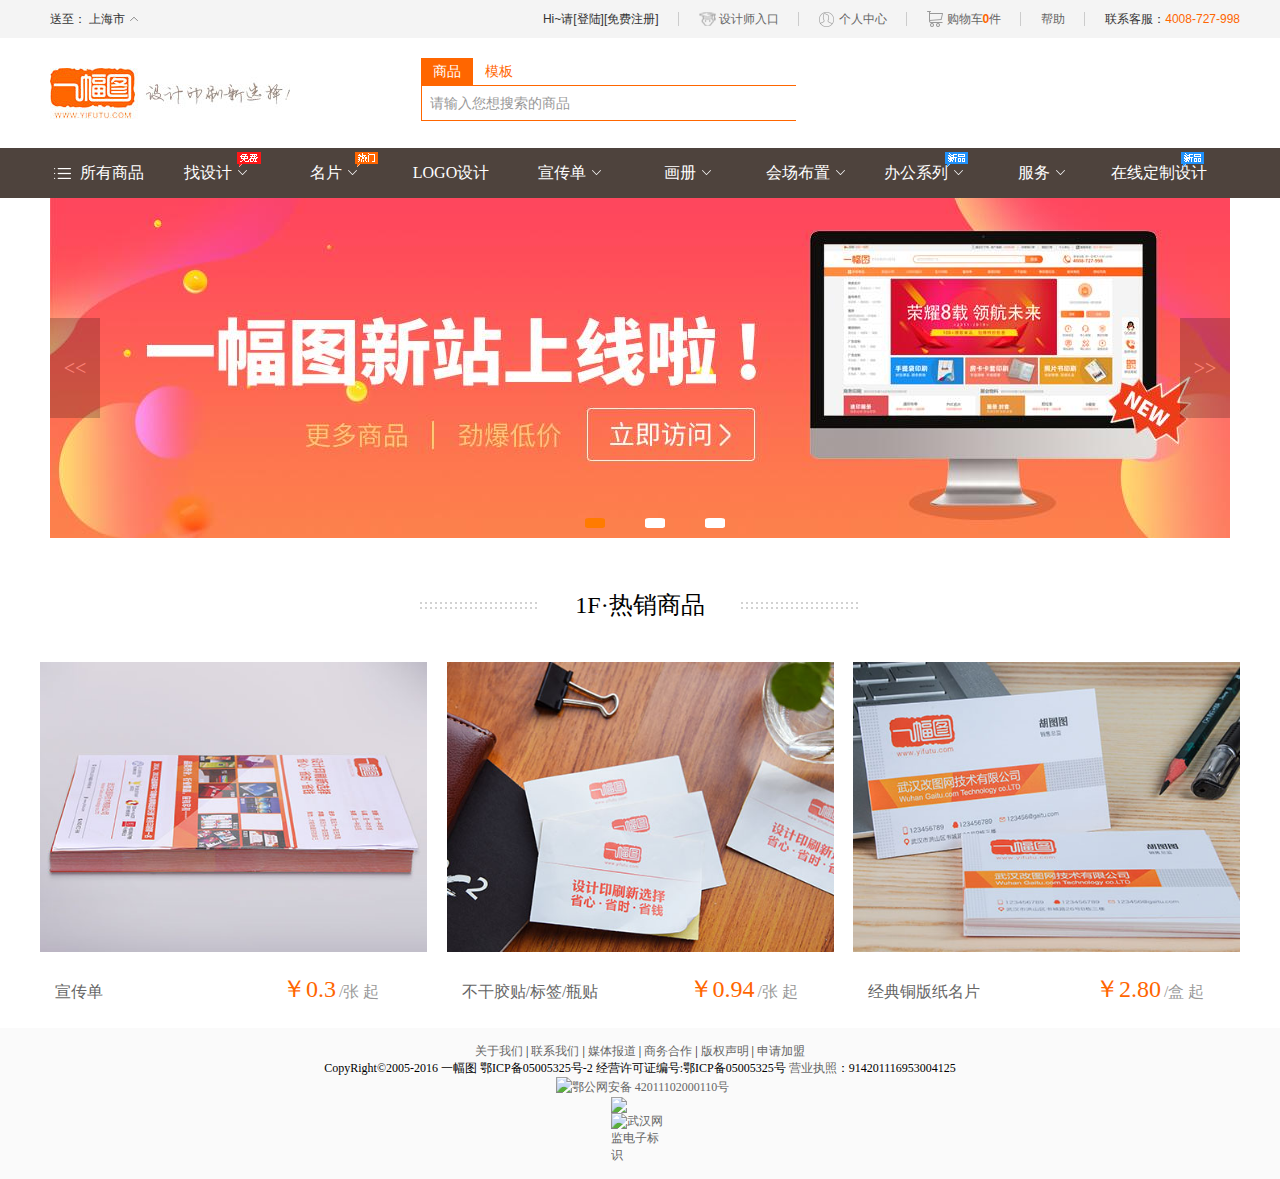
==== index.html @ 69ad49c9 "第一次文件" ====
<!DOCTYPE html>
<html lang="en">

<head>
    <meta charset="UTF-8">
    <meta name="viewport" content="width=device-width, initial-scale=1.0">
    <meta http-equiv="X-UA-Compatible" content="ie=edge">
    <title>Document</title>
    <link rel="stylesheet" href="css/public.css">
    <link rel="stylesheet" href="css/same.css">
    <link rel="stylesheet" href="css/index.css">
</head>
<script src="jquery.js"></script>
<body>
    <!-- <div id="a" style="background: #000; height: 20px; width:20px"></div> -->

    <div class="topBg">
    <div class="top clear">
        <div class="top-l">
            <div class="peiSong">送至： <i class="peiSongDi">上海市</i></div>
            <div class="yftAreaList" style="display: none;">
                    <ul>
                        <li><a href="javascript:void(0)" pname="北京市" provinceid="1">北京市</a></li>
                        <li><a href="javascript:void(0)" pname="天津市" provinceid="2">天津市</a></li>
                        <li><a href="javascript:void(0)" pname="河北省" provinceid="3">河北省</a></li>
                        <li><a href="javascript:void(0)" pname="山西省" provinceid="4">山西省</a></li>
                        <li><a href="javascript:void(0)" pname="内蒙古自治区" provinceid="5">内蒙古自治区</a></li>
                        <li><a href="javascript:void(0)" pname="辽宁省" provinceid="6">辽宁省</a></li>
                        <li><a href="javascript:void(0)" pname="吉林省" provinceid="7">吉林省</a></li>
                        <li><a href="javascript:void(0)" pname="黑龙江省" provinceid="8">黑龙江省</a></li>
                        <li class="select"><a href="javascript:void(0)" pname="上海市" provinceid="9">上海市</a></li>
                        <li><a href="javascript:void(0)" pname="江苏省" provinceid="10">江苏省</a></li>
                        <li><a href="javascript:void(0)" pname="浙江省" provinceid="11">浙江省</a></li>
                        <li><a href="javascript:void(0)" pname="安徽省" provinceid="12">安徽省</a></li>
                        <li><a href="javascript:void(0)" pname="福建省" provinceid="13">福建省</a></li>
                        <li><a href="javascript:void(0)" pname="江西省" provinceid="14">江西省</a></li>
                        <li><a href="javascript:void(0)" pname="山东省" provinceid="15">山东省</a></li>
                        <li><a href="javascript:void(0)" pname="河南省" provinceid="16">河南省</a></li>
                        <li><a href="javascript:void(0)" pname="湖北省" provinceid="17">湖北省</a></li>
                        <li><a href="javascript:void(0)" pname="湖南省" provinceid="18">湖南省</a></li>
                        <li><a href="javascript:void(0)" pname="广东省" provinceid="19">广东省</a></li>
                        <li><a href="javascript:void(0)" pname="广西壮族自治区" provinceid="20">广西壮族自治区</a></li>
                        <li><a href="javascript:void(0)" pname="海南省" provinceid="21">海南省</a></li>
                        <li><a href="javascript:void(0)" pname="重庆市" provinceid="22">重庆市</a></li>
                        <li><a href="javascript:void(0)" pname="四川省" provinceid="23">四川省</a></li>
                        <li><a href="javascript:void(0)" pname="贵州省" provinceid="24">贵州省</a></li>
                        <li><a href="javascript:void(0)" pname="云南省" provinceid="25">云南省</a></li>
                        <li><a href="javascript:void(0)" pname="西藏自治区" provinceid="26">西藏自治区</a></li>
                        <li><a href="javascript:void(0)" pname="陕西省" provinceid="27">陕西省</a></li>
                        <li><a href="javascript:void(0)" pname="甘肃省" provinceid="28">甘肃省</a></li>
                        <li><a href="javascript:void(0)" pname="青海省" provinceid="29">青海省</a></li>
                        <li><a href="javascript:void(0)" pname="宁夏回族自治区" provinceid="30">宁夏回族自治区</a></li>
                        <li><a href="javascript:void(0)" pname="新疆维吾尔自治区" provinceid="31">新疆维吾尔自治区</a></li>
                    </ul>
                </div>
        </div>   
        <div class="top-r">
            <ul>
                <li><a target="_blank" href="#" class="t-Sjr">设计师入口</a></li>
                <li class="t-Center">
                    <a href="#" class="t-user">个人中心</a>
                    <div style="display:none;">
                        <a href="#">我的订单</a>
                        <a href="#">我的文件</a>
                        <a href="#">我的模板</a>
                    </div>
                </li>
                <li class="t-Shop">
                    <a href="#" class="t-car">购物车<i id="c_num">0</i>件</a>
                    <div style="display:none;">
                        <p id="c_num_0" style="display:none;">购物车还没有商品，赶紧选购吧！</p>
                        <ul id="car_info"></ul>
                        <p class="yftCarBtn">
                            <a href="#">查看我的购物车</a>
                        </p>
                    </div>
                </li>
                <li class="t-Help"><a href="#">帮助</a></li>
                <li class="t-Server">联系客服：<i class="color">4008-727-998</i></li>
            </ul>
        </div>
        <div class="top-c">
            <ul>
                <li>Hi~请</li>
                <li>[登陆] </li>
                <li>[免费注册]</li>
            </ul>
        </div>
    </div>
    </div>
    <div class="margin">
        <div id="header">
            <div class="logo">
                <a href="#"><img src="images/same/logo.jpg" alt="一幅图logo"></a>
            </div>
            <div class="search">
                <div class="se-T">
                    <i class="active">商品</i><i>模板</i>
                </div>
                <div class="se-B">
                    <div class="se-S"><input type="text" value="请输入您想搜索的商品" style = "border:none;font-size:14px;line-height:18px;color:rgb(153,153,153);"></div>
                    <div class="se-Btn"></div>
                </div>
            </div>
        </div>
    </div> 
   <!-- 导航栏 -->
    <div id="nav">
        <div class="margin">
            <div id="navAll">
                <div class="allShop"><a href="#">所有商品</a></div>
                <ul class="dh">
                    <li><a href="#">找设计</a><i class="icon-mf"></i></li>
                    <li><a href="#">名片</a><i class="icon-rm"></i></li>
                    <li><a href="#">LOGO设计</a></li>
                    <li><a href="#">宣传单</a></li>
                    <li><a href="#">画册</a></li>
                    <li><a href="#">会场布置</a></li>
                    <li><a href="#">办公系列</a><i class="icon-xp"></i></li>
                    <li><a href="#">服务</a></li>
                    <li><a href="#">在线定制设计</a><i class="icon-xp"></i></li>
                </ul>
            </div>
    <!-- 二级菜单  -->
            <div class="ejMenu">
                <div id=menu>
                        <div class="me-cp"><a href="#">产品设计</a><p><a href="#">LOGO设计</a><a href="#">名片设计</a></p></div>
                        <div class="me-mp"><a href="#">产品设计</a><p><a href="#">LOGO设计</a><a href="#">名片设计</a></p></div>
                        <div class="qe"><a href="#">产品设计</a><p><a href="#">LOGO设计</a><a href="#">名片设计</a></p></div>
                        <div class="yx"><a href="#">产品设计</a><p><a href="#">LOGO设计</a><a href="#">名片设计</a></p></div>
                        <div class="hc"><a href="#">产品设计</a><p><a href="#">LOGO设计</a><a href="#">名片设计</a></p></div>
                        <div class="jr"><a href="#">产品设计</a><p><a href="#">LOGO设计</a><a href="#">名片设计</a></p></div>
                        <div class="gx"><a href="#">产品设计</a><p><a href="#">LOGO设计</a><a href="#">名片设计</a></p></div>
                        <div class="jd"><a href="#">产品设计</a><p><a href="#">LOGO设计</a><a href="#">名片设计</a></p></div>
                </div>
                <div class="menuXp" style="display: none;">
                    <div class="xpSuch1">
                        <div class="xp-F1">
                            <a href="#" class="tittle">婚礼设计</a>
                            <ul>
                                <li><a href="#">笔记本设计</a></li>
                                <li><a href="#">礼品设计</a></li>
                                <li><a href="#">会场LOGO设计</a></li>
                                <li><a href="#">婚礼设计</a></li>
                                <li><a href="#">婚礼现设计</a></li>
                                <li><a href="#">布景设计</a></li>
                                <li><a href="#">布设计</a></li>
                                <li><a href="#">礼品设计</a></li>
                            </ul>
                        </div>
                        <div class="xp-F1">
                            <a href="#" class="tittle">婚礼设计</a>
                            <ul>
                                <li><a href="#">笔记本设计</a></li>
                                <li><a href="#">礼品设计</a></li>
                                <li><a href="#">会场LOGO设计</a></li>
                                <li><a href="#">婚礼设计</a></li>
                                <li><a href="#">婚礼现设计</a></li>
                                <li><a href="#">布景设计</a></li>
                                <li><a href="#">布设计</a></li>
                                <li><a href="#">礼品设计</a></li>
                            </ul>
                        </div><div class="xp-F1">
                            <a href="#" class="tittle">婚礼设计</a>
                            <ul>
                                <li><a href="#">笔记本设计</a></li>
                                <li><a href="#">礼品设计</a></li>
                                <li><a href="#">会场LOGO设计</a></li>
                                <li><a href="#">婚礼设计</a></li>
                                <li><a href="#">婚礼现设计</a></li>
                                <li><a href="#">布景设计</a></li>
                                <li><a href="#">布设计</a></li>
                                <li><a href="#">礼品设计</a></li>
                            </ul>
                        </div><div class="xp-F1">
                            <a href="#" class="tittle">婚礼设计</a>
                            <ul>
                                <li><a href="#">笔记本设计</a></li>
                                <li><a href="#">礼品设计</a></li>
                                <li><a href="#">会场LOGO设计</a></li>
                                <li><a href="#">婚礼设计</a></li>
                                <li><a href="#">婚礼现设计</a></li>
                                <li><a href="#">布景设计</a></li>
                                <li><a href="#">布设计</a></li>
                                <li><a href="#">礼品设计</a></li>
                            </ul>
                        </div>
                    </div>
                    <a href="#" class="xpT"><img src="./images/same/mingpian2.jpg" alt="布吉岛是啥"></a>
                </div>
                <!-- <div class="menuXp" style="display: none;">
                    <div class="xpSuch1">
                        <div class="xp-F1">
                            <a href="#" class="tittle">布景设计</a>
                            <ul>
                                <li><a href="#">笔记本设计</a></li>
                                <li><a href="#">礼品设计</a></li>
                                <li><a href="#">会场LOGO设计</a></li>
                                <li><a href="#">婚礼设计</a></li>
                                <li><a href="#">婚礼现设计</a></li>
                                <li><a href="#">布景设计</a></li>
                                <li><a href="#">布设计</a></li>
                                <li><a href="#">礼品设计</a></li>
                            </ul>
                        </div>
                        <div class="xp-F1">
                            <a href="#" class="tittle">布景设计</a>
                            <ul>
                                <li><a href="#">笔记本设计</a></li>
                                <li><a href="#">礼品设计</a></li>
                                <li><a href="#">会场LOGO设计</a></li>
                                <li><a href="#">婚礼设计</a></li>
                                <li><a href="#">婚礼现设计</a></li>
                                <li><a href="#">布景设计</a></li>
                                <li><a href="#">布设计</a></li>
                                <li><a href="#">礼品设计</a></li>
                            </ul>
                        </div><div class="xp-F1">
                            <a href="#" class="tittle">布景设计</a>
                            <ul>
                                <li><a href="#">笔记本设计</a></li>
                                <li><a href="#">礼品设计</a></li>
                                <li><a href="#">会场LOGO设计</a></li>
                                <li><a href="#">婚礼设计</a></li>
                                <li><a href="#">婚礼现设计</a></li>
                                <li><a href="#">布景设计</a></li>
                                <li><a href="#">布设计</a></li>
                                <li><a href="#">礼品设计</a></li>
                            </ul>
                        </div><div class="xp-F1">
                            <a href="#" class="tittle">布景设计</a>
                            <ul>
                                <li><a href="#">笔记本设计</a></li>
                                <li><a href="#">礼品设计</a></li>
                                <li><a href="#">会场LOGO设计</a></li>
                                <li><a href="#">婚礼设计</a></li>
                                <li><a href="#">婚礼现设计</a></li>
                                <li><a href="#">布景设计</a></li>
                                <li><a href="#">布设计</a></li>
                                <li><a href="#">礼品设计</a></li>
                            </ul>
                        </div>
                    </div>
                    <a href="#" class="xpT"><img src="./images/same/rili.jpg" alt="布吉岛是啥"></a>
                </div> -->
            </div>
        </div>
    </div>
   <!-- 轮播图 -->
    <div id="banner" class="margin">
        <div class="ba-img">
            <a href="#"><img src="images/index/196950_zh-banner.jpg" alt=""></a>
            <a href="#"><img src="images/index/xplzq-banner.jpg" alt=""></a>
            <a href="#"><img src="images/index/dmc-banner.jpg" alt=""></a>
        </div>
        <div class="control">
            <div id="leftBtn"> << </div>
            <div id="rightBtn"> >> </div>
        </div>
    </div>
    <!-- 页面内容 -->
    <div id="main" class="margin">
        <div class="floorTittle">
            1F·热销商品
        </div>
        <div class="firstFloor">
            <ul>
                <li>
                    <div class="fi-img"><a href="#"><img src="images/index/xcd.jpg" alt=""></a></div>
                    <div class="fi-tittle">
                        <a href="#">宣传单</a>
                        <span class="d-dj">￥0.3</span>
                        <span class="d-sp">/张 起</span>
                    </div>
                </li>
                <li>
                    <div class="fi-img"><a href="#"><img src="images/index/bgjt.jpg" alt=""></a></div>
                    <div class="fi-tittle">
                        <a href="#">不干胶贴/标签/瓶贴</a>
                        <span class="d-dj">￥0.94</span>
                        <span class="d-sp">/张 起</span>
                    </div>
                </li>
                <li>
                    <div class="fi-img"><a href="#"><img src="images/index/sy-f1-tbzmp.jpg" alt=""></a></div>
                    <div class="fi-tittle">
                        <a href="#">经典铜版纸名片</a>
                        <span class="d-dj">￥2.80</span>
                        <span class="d-sp">/盒 起</span>
                    </div>
                </li>
            </ul>
        </div>
    </div>
    <!-- 页脚 -->
    <div id="footer">
        <div class="margin">
            <div class="se-yd">
                <p>
                    <a target="_blank" href="http://www.yifutu.com/about.html">关于我们</a>
                    | 
                    <a target="_blank" href="http://www.yifutu.com/contact.html">联系我们</a>
                    | 
                    <a target="_blank" href="http://www.yifutu.com/media.html">媒体报道</a>
                    | 
                    <a target="_blank" href="http://www.yifutu.com/cooperation.html">商务合作</a>
                    |
                    <a target="_blank" href="http://www.yifutu.com/affirms.html">版权声明</a>
                    |
                    <a target="_blank" href="http://www.yifutu.com/jiameng.html">申请加盟</a>
                </p>
                <p>CopyRight©2005-2016 一幅图 鄂ICP备05005325号-2 经营许可证编号:鄂ICP备05005325号 <a href="//yftimg.yifutu.com/yyzz.jpg" target="_blank">营业执照</a>：914201116953004125 </p>
                <p style="height:20px;line-height:20px;margin: 0px 0px 0px 5px; color:#939393;">
                    <a target="_blank" href="http://www.beian.gov.cn/portal/registerSystemInfo?recordcode=42011102000110" style="display:inline-block;text-decoration:none;height:20px;line-height:20px;">
                    <img src="http://www.beian.gov.cn/img/ghs.png" style="float:left;">
                    鄂公网安备 42011102000110号
                    </a>
                </p>
                <div class="wangJing">
                    <div class="jingHui">
                        <a href="#"><img src="http://gtcdn.yifutu.com/images/2015/index/cjy/wl110.gif" height="28"></a>
                        <a href="#"><img src="http://gtcdn.yifutu.com/images/govIcon_s.jpg" title="武汉网监电子标识" alt="武汉网监电子标识" width="24" height="33" border="0"></a>
                    </div>
                </div>
            </div>
        </div>
    </div>
</body>
<script src="js/same.js"></script>
<script src="jquery.banner.js"></script>
<script src="js/index.js"></script>
</html>
---- css/public.css ----
@charset "utf-8";
/* CSS Document */

body,ol,ul,h1,h2,h3,h4,h5,h6,p,dl,dd,fieldset,legend,input,textarea,select{margin:0;padding:0;}
body{font:12px "";word-wrap:break-word;}
a,u,s,del{color:#666;text-decoration:none;}
fieldset ,a img,.bor0 {border:0;}
i,em,b{font-style:normal;font-weight:100;}
li{list-style:none;}
img{vertical-align:middle;}
table{border-collapse:collapse;}/*合并边框*/
.ind2{text-indent:2em;}
textarea{resize:none;}/* 禁止拖动 */


/* 溢出隐藏 */
.over{
	white-space:nowrap;/*强制不换行*/
	overflow:hidden;/*溢出隐藏*/
	text-overflow:ellipsis;/*溢出隐藏时出现时省略号*/
}

/* 垂直居中 */
.valign{text-align:center;}
.valign img{vertical-align:middle;}
.valign:after{content:"";display:inline-block;vertical-align:middle;height:100%;}


.clear:before{content:"";display:table;}/*解决向上传递问题*/
.clear:after{content:"";clear:both;display:block;}/*清除浮动*/
---- css/same.css ----
.margin{width:1200px;margin: 0 auto; }
.topBg{background-color:#f4f4f4; }

.top{width:1200px;
    margin: 0 auto;
    height:38px;
    font: 12px/38px "Microsoft Yahei", Verdana, Tahoma, sans-serif;
    color: #333;
    text-align: right;  }

.top-l{float: left; }
.top-l .peiSong{font:12px/38px "";
    padding: 0 10px;
    cursor: pointer;
    border:#f4f4f4 1px solid;
    border:none;}
.top-l .peiSong i{padding-right: 13px;
    background: url(../images/same/icon-up.png) no-repeat right center;
    color:#333333; }

.top-c{float:right;background: url(../images/same/icon-line.png) no-repeat right center; }  
.top-c ul li{float: left;cursor: pointer;}
.top-c ul li:nth-child(2):hover{color:red;}
.top-c ul li:nth-child(3):hover{color:red;}
.top-c ul li:nth-child(3){padding-right:20px;}
.top-r{float: right; }

.top-r ul{}
.top-r ul li{float: left;background: url(../images/same/icon-line.png) no-repeat right center; }
.top-r ul li:hover{background-color: #fff;}
.top-r ul li:last-child{background:none}
.top-r ul .t-Sjr{padding:0 20px 0 40px;background: url(../images/same/icon-sjs.png) no-repeat 20px center;}
.top-r ul .t-Center{padding:0 20px 0 40px;background: url(../images/same/icon-user.png) no-repeat 20px center,url(../images/same/icon-line.png) no-repeat right center;}
.top-r ul .t-Shop{padding:0 20px 0 40px;background: url(../images/same/icon-car.png) no-repeat 20px center, url(../images/same/icon-line.png) no-repeat right center;}
.top-r ul .t-Shop .t-car{}
.top-r ul .t-Shop .t-car i{color:#f60;font-weight: bold;}
.top-r ul .t-Help{padding:0 20px; }
.top-r ul .t-Server{padding-left: 20px; }
.top-r ul .t-Server i{color: #f60;font-style: normal;font: 12px/38px "Microsoft Yahei", Verdana, Tahoma, sans-serif;}


#header{display:flex;margin: 0 10px;padding-top: 20px;height:90px;background: url(http://gtcdn.yifutu.com/images/2015/index/cjy/intro_adv.jpg) no-repeat right;}
#header .logo{padding-top: 10px;}
#header .search{margin-left: 130px;}
#header .search .se-T i{display:inline-block;padding: 0 12px;font:14px/27px "";cursor: pointer;color: #ff6600;}
#header .search .se-T .active{background-color: #ff6600;color: #fff;}
#header .search .se-B{display: flex;}
#header .search .se-B .se-S{padding: 8px;border:1.6px solid #ff6600;border-right:none;width: 358px;height:18px}
#header .search .se-B .se-S input{width:358px;}
#header .search .se-B .se-Btn{height: 38px;width: 61px;background: url(http://gtcdn.yifutu.com/images/2015/index/cjy/icon-S.jpg);cursor: pointer;}
#header .search .se-B .se-Btn:hover{background: url(http://gtcdn.yifutu.com/images/2015/index/cjy/icon-Shover.jpg);}


#nav{height:50px;background: #4e433d;color:#fff;cursor: pointer;}
#navAll{display: flex;}
#nav .allShop{padding: 0 12px 0 40px;background: url(../images/same/icon-all.png) no-repeat 14px center;font:16px/50px "";}
#nav .allShop:hover{background-color: #675d57;}
#nav .allShop a{color:#fff;}
#nav .dh{display: flex;text-align: center;font:16px/50px "";}
#nav .dh li{width: 118px;}
#nav .dh li:hover{background: #675d57;}
#nav .dh li a{color:#fff;padding-right: 15px;background: url(../images/same/icon-ab.png) no-repeat right center;}
#nav .dh li:first-child,#nav ul li:nth-child(2),#nav ul li:nth-child(7),#nav ul li:nth-child(9){position: relative;}
#nav .dh li  i{display:block;height:21px;width:24px;position: absolute;}
#nav .dh li .icon-mf{background:url(../images/same/free.gif) no-repeat;position: absolute;top: 0;right: 13px;}                   
#nav .dh li .icon-rm{background:url(../images/same/hot.gif) no-repeat;position: absolute;top: 0;right: 13px;}                   
#nav .dh li .icon-xp{background:url(../images/same/new.gif) no-repeat;position: absolute;top: 0;right: 13px;}                   
#nav .dh li:nth-child(3) a{padding: 0;background:none;}
#nav .dh li:last-child a{padding: 0;background:none;}

#nav .ejMenu{position: relative;display: flex;z-index:9;}
#nav .ejMenu .menuXp{display: flex;border-right: 1px solid #675d57;border-bottom: 1px solid #675d57;background: rgb(240, 240, 240);}
#nav .ejMenu .menuXp .xpT{display: inline-block;margin-top: 40px;padding-right: 20px;}
#nav .ejMenu .menuXp .xpSuch1{width:529px;height: 398px;padding-top: 19px;padding-left: 33px;}
#nav .ejMenu .menuXp .xpSuch1 .xp-F1{margin-bottom: 12px;color:#675d57;display: flex;}
#nav .ejMenu .menuXp .xpSuch1 .xp-F1 ul{display: inline-block;}
#nav .ejMenu .menuXp .xpSuch1 .xp-F1 .tittle{width:90px;height:15px;display: inline-block;margin: 12px 25px 9px 0;font:15px/15px "";font-weight: 900;}
#nav .ejMenu .menuXp .xpSuch1 .xp-F1 ul li{display: inline;white-space: nowrap;}
#nav .ejMenu .menuXp .xpSuch1 .xp-F1 ul li a{display: inline-block;font:15px/1 "";font-weight: 900;font: 12px/2px "";color: #675d57;background: none;padding-left: 12px;padding-top: 23px;}

#nav .ejMenu .menuXp .xpSuch2{}




#nav #menu{display: none;background-color: #fff;}
#nav #menu div{width: 160px;height: 37px;padding: 10px 20px;border-left: 1px solid rgb(179, 179, 179);border-right: 1px solid rgb(179, 179, 179);}
#menu div:last-child{border-bottom: 1px solid rgb(179, 179, 179);}
#menu div a{display: block;font: 14px/15px "";font-weight:700;:#333;}
#menu div p{height: 14px;padding-top: 8px;display: flex;}
#menu div p a{font:12px/1 "";color: #999;padding-right: 10px;}


#footer{background: #fafafa;}
#footer .se-yd{padding: 15px 0 ;margin:0 5px;}
#footer .se-yd p{text-align: center;}
#footer .se-yd .wangJing{}
#footer .se-yd .wangJing .jingHui{width:58.4px;margin: 0 auto;}
---- css/index.css ----
#banner{
    width:1180px;height: 340px;
    overflow: hidden;position: relative;
    z-index: 7;
}
#banner ul{
    z-index: 8;
} 
#banner .ba-img{
    position: relative;
}
#banner .ba-img a{
    display:block;
    position: absolute;
}
#banner .ba-img a:nth-child(1){
    z-index: 6;
}
#banner .ba-img a:nth-child(2){
    z-index: 5;
}
#banner .ba-img a:nth-child(3){
    z-index: 4;
}
#banner .control{
    position: absolute;
}
#banner .control div{
    position: absolute;
    z-index: 8;
    width: 50px;
    height:100px;
    font-size:20px;
    color:#fff;
    text-align: center;
    line-height: 100px;
    background: rgb(0, 0, 0);
    opacity: 0.2;
    cursor: pointer;
}
#banner .control #leftBtn{
    top:120px;
}
#banner .control #rightBtn{
    top:120px;left:1130px;
}

#main{

}
#main .floorTittle{
    width:440px;
    height:54px;
    margin: 40px auto 30px auto;
    font:24px/54px "";
    text-align: center;
    background: url(../images/index/floor-title.png) no-repeat 0 24px;
}
#main .firstFloor{

}
#main .firstFloor ul{
    display: flex;
    justify-content: space-between;
}
#main .firstFloor ul li{

}
#main .firstFloor ul li .fi-img img{
    width: 387px;
    height: 290px;

}
#main .firstFloor ul li .fi-tittle{
    padding: 25px 10px 25px 15px;
}
#main .firstFloor ul li .fi-tittle a{
    display: inline-block;
    width:224px;
    font: 16px/20px "";
}
#main .firstFloor ul li .fi-tittle .d-dj{
    font: 24px/1 "";
    color: #ff6600;
}
#main .firstFloor ul li .fi-tittle .d-sp{
    color:#999;
    font-size: 16px;
}
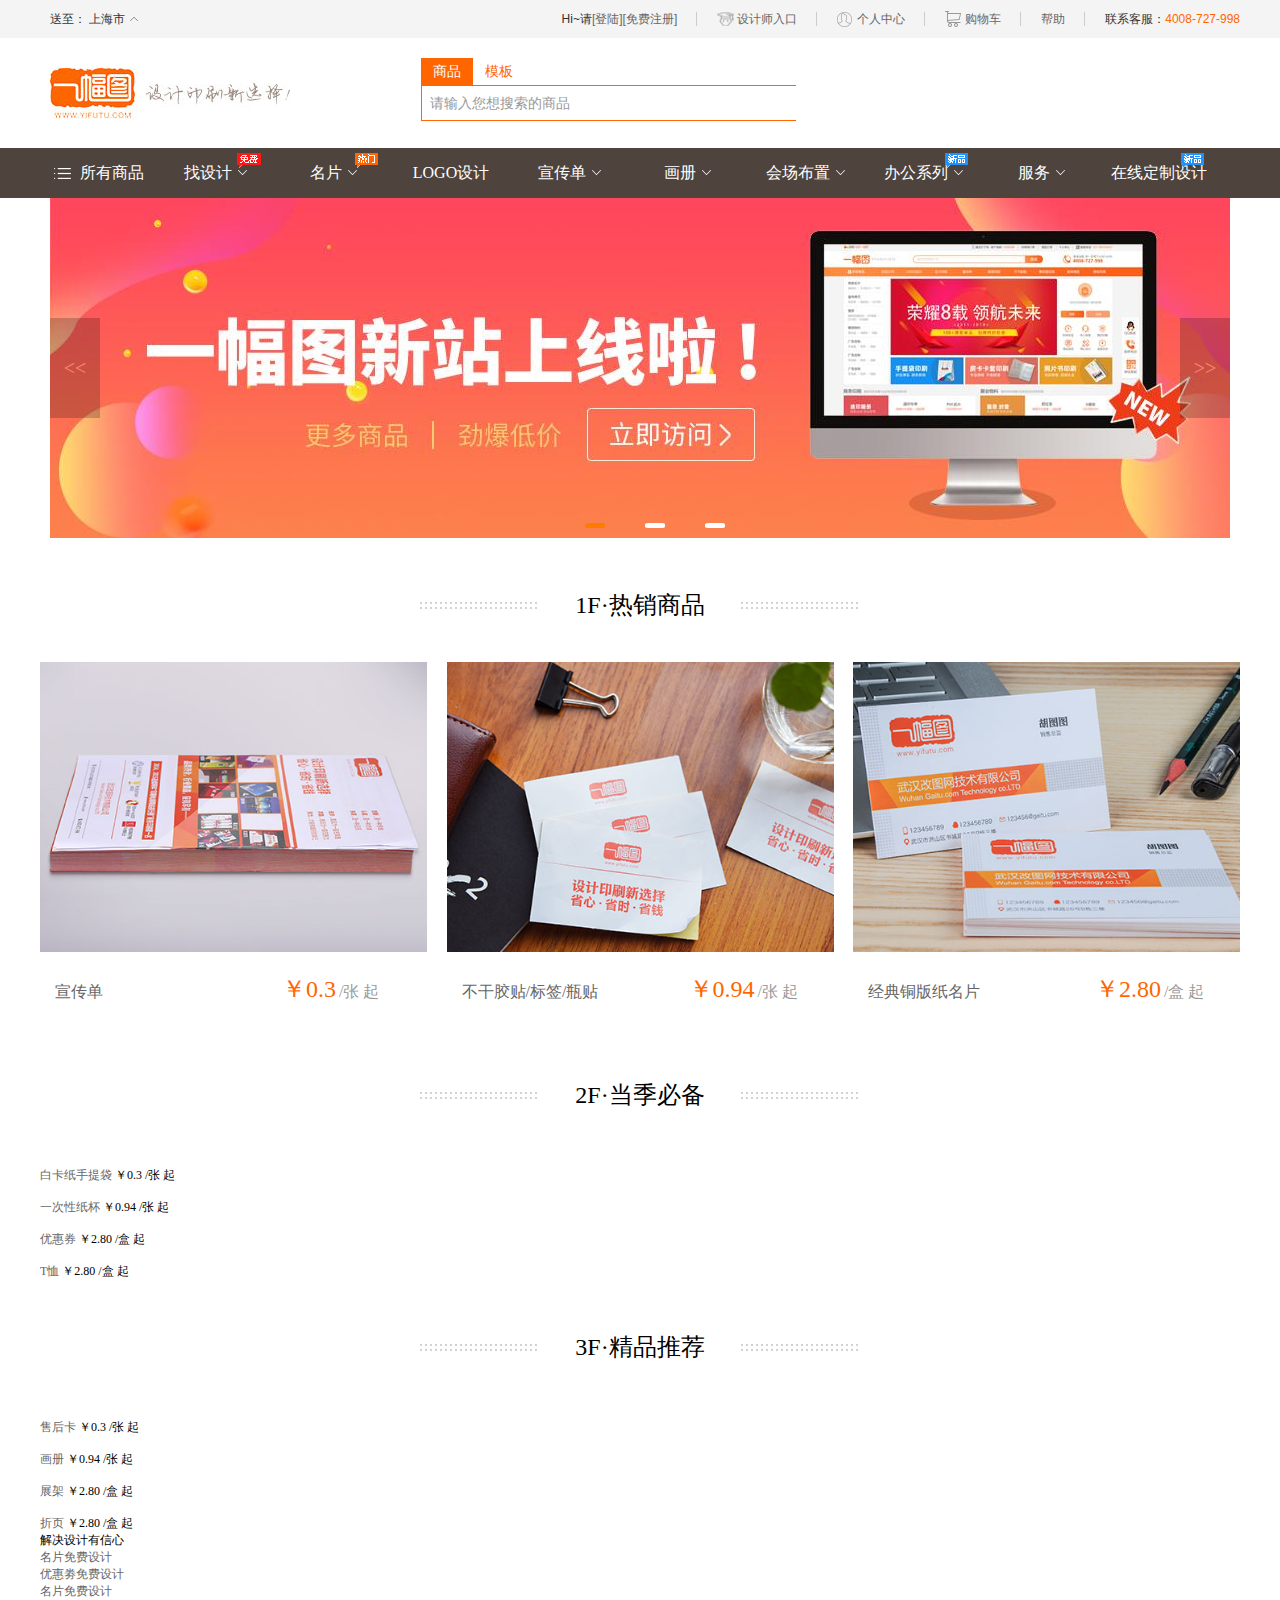
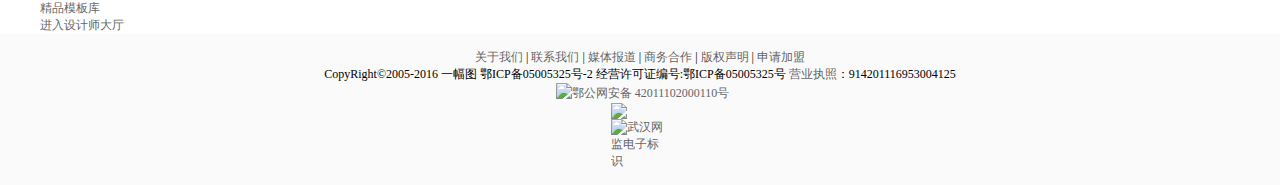
==== commit 69805609: "Add files via upload" ====
--- a/index.html
+++ b/index.html
@@ -1,332 +1,426 @@
-<!DOCTYPE html>
-<html lang="en">
-
-<head>
-    <meta charset="UTF-8">
-    <meta name="viewport" content="width=device-width, initial-scale=1.0">
-    <meta http-equiv="X-UA-Compatible" content="ie=edge">
-    <title>Document</title>
-    <link rel="stylesheet" href="css/public.css">
-    <link rel="stylesheet" href="css/same.css">
-    <link rel="stylesheet" href="css/index.css">
-</head>
-<script src="jquery.js"></script>
-<body>
-    <!-- <div id="a" style="background: #000; height: 20px; width:20px"></div> -->
-
-    <div class="topBg">
-    <div class="top clear">
-        <div class="top-l">
-            <div class="peiSong">送至： <i class="peiSongDi">上海市</i></div>
-            <div class="yftAreaList" style="display: none;">
-                    <ul>
-                        <li><a href="javascript:void(0)" pname="北京市" provinceid="1">北京市</a></li>
-                        <li><a href="javascript:void(0)" pname="天津市" provinceid="2">天津市</a></li>
-                        <li><a href="javascript:void(0)" pname="河北省" provinceid="3">河北省</a></li>
-                        <li><a href="javascript:void(0)" pname="山西省" provinceid="4">山西省</a></li>
-                        <li><a href="javascript:void(0)" pname="内蒙古自治区" provinceid="5">内蒙古自治区</a></li>
-                        <li><a href="javascript:void(0)" pname="辽宁省" provinceid="6">辽宁省</a></li>
-                        <li><a href="javascript:void(0)" pname="吉林省" provinceid="7">吉林省</a></li>
-                        <li><a href="javascript:void(0)" pname="黑龙江省" provinceid="8">黑龙江省</a></li>
-                        <li class="select"><a href="javascript:void(0)" pname="上海市" provinceid="9">上海市</a></li>
-                        <li><a href="javascript:void(0)" pname="江苏省" provinceid="10">江苏省</a></li>
-                        <li><a href="javascript:void(0)" pname="浙江省" provinceid="11">浙江省</a></li>
-                        <li><a href="javascript:void(0)" pname="安徽省" provinceid="12">安徽省</a></li>
-                        <li><a href="javascript:void(0)" pname="福建省" provinceid="13">福建省</a></li>
-                        <li><a href="javascript:void(0)" pname="江西省" provinceid="14">江西省</a></li>
-                        <li><a href="javascript:void(0)" pname="山东省" provinceid="15">山东省</a></li>
-                        <li><a href="javascript:void(0)" pname="河南省" provinceid="16">河南省</a></li>
-                        <li><a href="javascript:void(0)" pname="湖北省" provinceid="17">湖北省</a></li>
-                        <li><a href="javascript:void(0)" pname="湖南省" provinceid="18">湖南省</a></li>
-                        <li><a href="javascript:void(0)" pname="广东省" provinceid="19">广东省</a></li>
-                        <li><a href="javascript:void(0)" pname="广西壮族自治区" provinceid="20">广西壮族自治区</a></li>
-                        <li><a href="javascript:void(0)" pname="海南省" provinceid="21">海南省</a></li>
-                        <li><a href="javascript:void(0)" pname="重庆市" provinceid="22">重庆市</a></li>
-                        <li><a href="javascript:void(0)" pname="四川省" provinceid="23">四川省</a></li>
-                        <li><a href="javascript:void(0)" pname="贵州省" provinceid="24">贵州省</a></li>
-                        <li><a href="javascript:void(0)" pname="云南省" provinceid="25">云南省</a></li>
-                        <li><a href="javascript:void(0)" pname="西藏自治区" provinceid="26">西藏自治区</a></li>
-                        <li><a href="javascript:void(0)" pname="陕西省" provinceid="27">陕西省</a></li>
-                        <li><a href="javascript:void(0)" pname="甘肃省" provinceid="28">甘肃省</a></li>
-                        <li><a href="javascript:void(0)" pname="青海省" provinceid="29">青海省</a></li>
-                        <li><a href="javascript:void(0)" pname="宁夏回族自治区" provinceid="30">宁夏回族自治区</a></li>
-                        <li><a href="javascript:void(0)" pname="新疆维吾尔自治区" provinceid="31">新疆维吾尔自治区</a></li>
-                    </ul>
-                </div>
-        </div>   
-        <div class="top-r">
-            <ul>
-                <li><a target="_blank" href="#" class="t-Sjr">设计师入口</a></li>
-                <li class="t-Center">
-                    <a href="#" class="t-user">个人中心</a>
-                    <div style="display:none;">
-                        <a href="#">我的订单</a>
-                        <a href="#">我的文件</a>
-                        <a href="#">我的模板</a>
-                    </div>
-                </li>
-                <li class="t-Shop">
-                    <a href="#" class="t-car">购物车<i id="c_num">0</i>件</a>
-                    <div style="display:none;">
-                        <p id="c_num_0" style="display:none;">购物车还没有商品，赶紧选购吧！</p>
-                        <ul id="car_info"></ul>
-                        <p class="yftCarBtn">
-                            <a href="#">查看我的购物车</a>
-                        </p>
-                    </div>
-                </li>
-                <li class="t-Help"><a href="#">帮助</a></li>
-                <li class="t-Server">联系客服：<i class="color">4008-727-998</i></li>
-            </ul>
-        </div>
-        <div class="top-c">
-            <ul>
-                <li>Hi~请</li>
-                <li>[登陆] </li>
-                <li>[免费注册]</li>
-            </ul>
-        </div>
-    </div>
-    </div>
-    <div class="margin">
-        <div id="header">
-            <div class="logo">
-                <a href="#"><img src="images/same/logo.jpg" alt="一幅图logo"></a>
-            </div>
-            <div class="search">
-                <div class="se-T">
-                    <i class="active">商品</i><i>模板</i>
-                </div>
-                <div class="se-B">
-                    <div class="se-S"><input type="text" value="请输入您想搜索的商品" style = "border:none;font-size:14px;line-height:18px;color:rgb(153,153,153);"></div>
-                    <div class="se-Btn"></div>
-                </div>
-            </div>
-        </div>
-    </div> 
-   <!-- 导航栏 -->
-    <div id="nav">
-        <div class="margin">
-            <div id="navAll">
-                <div class="allShop"><a href="#">所有商品</a></div>
-                <ul class="dh">
-                    <li><a href="#">找设计</a><i class="icon-mf"></i></li>
-                    <li><a href="#">名片</a><i class="icon-rm"></i></li>
-                    <li><a href="#">LOGO设计</a></li>
-                    <li><a href="#">宣传单</a></li>
-                    <li><a href="#">画册</a></li>
-                    <li><a href="#">会场布置</a></li>
-                    <li><a href="#">办公系列</a><i class="icon-xp"></i></li>
-                    <li><a href="#">服务</a></li>
-                    <li><a href="#">在线定制设计</a><i class="icon-xp"></i></li>
-                </ul>
-            </div>
-    <!-- 二级菜单  -->
-            <div class="ejMenu">
-                <div id=menu>
-                        <div class="me-cp"><a href="#">产品设计</a><p><a href="#">LOGO设计</a><a href="#">名片设计</a></p></div>
-                        <div class="me-mp"><a href="#">产品设计</a><p><a href="#">LOGO设计</a><a href="#">名片设计</a></p></div>
-                        <div class="qe"><a href="#">产品设计</a><p><a href="#">LOGO设计</a><a href="#">名片设计</a></p></div>
-                        <div class="yx"><a href="#">产品设计</a><p><a href="#">LOGO设计</a><a href="#">名片设计</a></p></div>
-                        <div class="hc"><a href="#">产品设计</a><p><a href="#">LOGO设计</a><a href="#">名片设计</a></p></div>
-                        <div class="jr"><a href="#">产品设计</a><p><a href="#">LOGO设计</a><a href="#">名片设计</a></p></div>
-                        <div class="gx"><a href="#">产品设计</a><p><a href="#">LOGO设计</a><a href="#">名片设计</a></p></div>
-                        <div class="jd"><a href="#">产品设计</a><p><a href="#">LOGO设计</a><a href="#">名片设计</a></p></div>
-                </div>
-                <div class="menuXp" style="display: none;">
-                    <div class="xpSuch1">
-                        <div class="xp-F1">
-                            <a href="#" class="tittle">婚礼设计</a>
-                            <ul>
-                                <li><a href="#">笔记本设计</a></li>
-                                <li><a href="#">礼品设计</a></li>
-                                <li><a href="#">会场LOGO设计</a></li>
-                                <li><a href="#">婚礼设计</a></li>
-                                <li><a href="#">婚礼现设计</a></li>
-                                <li><a href="#">布景设计</a></li>
-                                <li><a href="#">布设计</a></li>
-                                <li><a href="#">礼品设计</a></li>
-                            </ul>
-                        </div>
-                        <div class="xp-F1">
-                            <a href="#" class="tittle">婚礼设计</a>
-                            <ul>
-                                <li><a href="#">笔记本设计</a></li>
-                                <li><a href="#">礼品设计</a></li>
-                                <li><a href="#">会场LOGO设计</a></li>
-                                <li><a href="#">婚礼设计</a></li>
-                                <li><a href="#">婚礼现设计</a></li>
-                                <li><a href="#">布景设计</a></li>
-                                <li><a href="#">布设计</a></li>
-                                <li><a href="#">礼品设计</a></li>
-                            </ul>
-                        </div><div class="xp-F1">
-                            <a href="#" class="tittle">婚礼设计</a>
-                            <ul>
-                                <li><a href="#">笔记本设计</a></li>
-                                <li><a href="#">礼品设计</a></li>
-                                <li><a href="#">会场LOGO设计</a></li>
-                                <li><a href="#">婚礼设计</a></li>
-                                <li><a href="#">婚礼现设计</a></li>
-                                <li><a href="#">布景设计</a></li>
-                                <li><a href="#">布设计</a></li>
-                                <li><a href="#">礼品设计</a></li>
-                            </ul>
-                        </div><div class="xp-F1">
-                            <a href="#" class="tittle">婚礼设计</a>
-                            <ul>
-                                <li><a href="#">笔记本设计</a></li>
-                                <li><a href="#">礼品设计</a></li>
-                                <li><a href="#">会场LOGO设计</a></li>
-                                <li><a href="#">婚礼设计</a></li>
-                                <li><a href="#">婚礼现设计</a></li>
-                                <li><a href="#">布景设计</a></li>
-                                <li><a href="#">布设计</a></li>
-                                <li><a href="#">礼品设计</a></li>
-                            </ul>
-                        </div>
-                    </div>
-                    <a href="#" class="xpT"><img src="./images/same/mingpian2.jpg" alt="布吉岛是啥"></a>
-                </div>
-                <!-- <div class="menuXp" style="display: none;">
-                    <div class="xpSuch1">
-                        <div class="xp-F1">
-                            <a href="#" class="tittle">布景设计</a>
-                            <ul>
-                                <li><a href="#">笔记本设计</a></li>
-                                <li><a href="#">礼品设计</a></li>
-                                <li><a href="#">会场LOGO设计</a></li>
-                                <li><a href="#">婚礼设计</a></li>
-                                <li><a href="#">婚礼现设计</a></li>
-                                <li><a href="#">布景设计</a></li>
-                                <li><a href="#">布设计</a></li>
-                                <li><a href="#">礼品设计</a></li>
-                            </ul>
-                        </div>
-                        <div class="xp-F1">
-                            <a href="#" class="tittle">布景设计</a>
-                            <ul>
-                                <li><a href="#">笔记本设计</a></li>
-                                <li><a href="#">礼品设计</a></li>
-                                <li><a href="#">会场LOGO设计</a></li>
-                                <li><a href="#">婚礼设计</a></li>
-                                <li><a href="#">婚礼现设计</a></li>
-                                <li><a href="#">布景设计</a></li>
-                                <li><a href="#">布设计</a></li>
-                                <li><a href="#">礼品设计</a></li>
-                            </ul>
-                        </div><div class="xp-F1">
-                            <a href="#" class="tittle">布景设计</a>
-                            <ul>
-                                <li><a href="#">笔记本设计</a></li>
-                                <li><a href="#">礼品设计</a></li>
-                                <li><a href="#">会场LOGO设计</a></li>
-                                <li><a href="#">婚礼设计</a></li>
-                                <li><a href="#">婚礼现设计</a></li>
-                                <li><a href="#">布景设计</a></li>
-                                <li><a href="#">布设计</a></li>
-                                <li><a href="#">礼品设计</a></li>
-                            </ul>
-                        </div><div class="xp-F1">
-                            <a href="#" class="tittle">布景设计</a>
-                            <ul>
-                                <li><a href="#">笔记本设计</a></li>
-                                <li><a href="#">礼品设计</a></li>
-                                <li><a href="#">会场LOGO设计</a></li>
-                                <li><a href="#">婚礼设计</a></li>
-                                <li><a href="#">婚礼现设计</a></li>
-                                <li><a href="#">布景设计</a></li>
-                                <li><a href="#">布设计</a></li>
-                                <li><a href="#">礼品设计</a></li>
-                            </ul>
-                        </div>
-                    </div>
-                    <a href="#" class="xpT"><img src="./images/same/rili.jpg" alt="布吉岛是啥"></a>
-                </div> -->
-            </div>
-        </div>
-    </div>
-   <!-- 轮播图 -->
-    <div id="banner" class="margin">
-        <div class="ba-img">
-            <a href="#"><img src="images/index/196950_zh-banner.jpg" alt=""></a>
-            <a href="#"><img src="images/index/xplzq-banner.jpg" alt=""></a>
-            <a href="#"><img src="images/index/dmc-banner.jpg" alt=""></a>
-        </div>
-        <div class="control">
-            <div id="leftBtn"> << </div>
-            <div id="rightBtn"> >> </div>
-        </div>
-    </div>
-    <!-- 页面内容 -->
-    <div id="main" class="margin">
-        <div class="floorTittle">
-            1F·热销商品
-        </div>
-        <div class="firstFloor">
-            <ul>
-                <li>
-                    <div class="fi-img"><a href="#"><img src="images/index/xcd.jpg" alt=""></a></div>
-                    <div class="fi-tittle">
-                        <a href="#">宣传单</a>
-                        <span class="d-dj">￥0.3</span>
-                        <span class="d-sp">/张 起</span>
-                    </div>
-                </li>
-                <li>
-                    <div class="fi-img"><a href="#"><img src="images/index/bgjt.jpg" alt=""></a></div>
-                    <div class="fi-tittle">
-                        <a href="#">不干胶贴/标签/瓶贴</a>
-                        <span class="d-dj">￥0.94</span>
-                        <span class="d-sp">/张 起</span>
-                    </div>
-                </li>
-                <li>
-                    <div class="fi-img"><a href="#"><img src="images/index/sy-f1-tbzmp.jpg" alt=""></a></div>
-                    <div class="fi-tittle">
-                        <a href="#">经典铜版纸名片</a>
-                        <span class="d-dj">￥2.80</span>
-                        <span class="d-sp">/盒 起</span>
-                    </div>
-                </li>
-            </ul>
-        </div>
-    </div>
-    <!-- 页脚 -->
-    <div id="footer">
-        <div class="margin">
-            <div class="se-yd">
-                <p>
-                    <a target="_blank" href="http://www.yifutu.com/about.html">关于我们</a>
-                    | 
-                    <a target="_blank" href="http://www.yifutu.com/contact.html">联系我们</a>
-                    | 
-                    <a target="_blank" href="http://www.yifutu.com/media.html">媒体报道</a>
-                    | 
-                    <a target="_blank" href="http://www.yifutu.com/cooperation.html">商务合作</a>
-                    |
-                    <a target="_blank" href="http://www.yifutu.com/affirms.html">版权声明</a>
-                    |
-                    <a target="_blank" href="http://www.yifutu.com/jiameng.html">申请加盟</a>
-                </p>
-                <p>CopyRight©2005-2016 一幅图 鄂ICP备05005325号-2 经营许可证编号:鄂ICP备05005325号 <a href="//yftimg.yifutu.com/yyzz.jpg" target="_blank">营业执照</a>：914201116953004125 </p>
-                <p style="height:20px;line-height:20px;margin: 0px 0px 0px 5px; color:#939393;">
-                    <a target="_blank" href="http://www.beian.gov.cn/portal/registerSystemInfo?recordcode=42011102000110" style="display:inline-block;text-decoration:none;height:20px;line-height:20px;">
-                    <img src="http://www.beian.gov.cn/img/ghs.png" style="float:left;">
-                    鄂公网安备 42011102000110号
-                    </a>
-                </p>
-                <div class="wangJing">
-                    <div class="jingHui">
-                        <a href="#"><img src="http://gtcdn.yifutu.com/images/2015/index/cjy/wl110.gif" height="28"></a>
-                        <a href="#"><img src="http://gtcdn.yifutu.com/images/govIcon_s.jpg" title="武汉网监电子标识" alt="武汉网监电子标识" width="24" height="33" border="0"></a>
-                    </div>
-                </div>
-            </div>
-        </div>
-    </div>
-</body>
-<script src="js/same.js"></script>
-<script src="jquery.banner.js"></script>
-<script src="js/index.js"></script>
+<!DOCTYPE html>
+<html lang="en">
+
+<head>
+    <meta charset="UTF-8">
+    <meta name="viewport" content="width=device-width, initial-scale=1.0">
+    <meta http-equiv="X-UA-Compatible" content="ie=edge">
+    <title>Document</title>
+    <link rel="stylesheet" href="css/public.css">
+    <link rel="stylesheet" href="css/same.css">
+    <link rel="stylesheet" href="css/index.css">
+</head>
+<script src="jquery.js"></script>
+<body>
+    <!-- <div id="a" style="background: #000; height: 20px; width:20px"></div> -->
+
+    <div class="topBg">
+    <div class="top clear">
+        <div class="top-l">
+            <div class="peiSong">送至： <i class="peiSongDi">上海市</i></div>
+            <div class="yftAreaList" style="display: none;">
+                    <ul>
+                        <li><a href="javascript:void(0)" pname="北京市" provinceid="1">北京市</a></li>
+                        <li><a href="javascript:void(0)" pname="天津市" provinceid="2">天津市</a></li>
+                        <li><a href="javascript:void(0)" pname="河北省" provinceid="3">河北省</a></li>
+                        <li><a href="javascript:void(0)" pname="山西省" provinceid="4">山西省</a></li>
+                        <li><a href="javascript:void(0)" pname="内蒙古自治区" provinceid="5">内蒙古自治区</a></li>
+                        <li><a href="javascript:void(0)" pname="辽宁省" provinceid="6">辽宁省</a></li>
+                        <li><a href="javascript:void(0)" pname="吉林省" provinceid="7">吉林省</a></li>
+                        <li><a href="javascript:void(0)" pname="黑龙江省" provinceid="8">黑龙江省</a></li>
+                        <li class="select"><a href="javascript:void(0)" pname="上海市" provinceid="9">上海市</a></li>
+                        <li><a href="javascript:void(0)" pname="江苏省" provinceid="10">江苏省</a></li>
+                        <li><a href="javascript:void(0)" pname="浙江省" provinceid="11">浙江省</a></li>
+                        <li><a href="javascript:void(0)" pname="安徽省" provinceid="12">安徽省</a></li>
+                        <li><a href="javascript:void(0)" pname="福建省" provinceid="13">福建省</a></li>
+                        <li><a href="javascript:void(0)" pname="江西省" provinceid="14">江西省</a></li>
+                        <li><a href="javascript:void(0)" pname="山东省" provinceid="15">山东省</a></li>
+                        <li><a href="javascript:void(0)" pname="河南省" provinceid="16">河南省</a></li>
+                        <li><a href="javascript:void(0)" pname="湖北省" provinceid="17">湖北省</a></li>
+                        <li><a href="javascript:void(0)" pname="湖南省" provinceid="18">湖南省</a></li>
+                        <li><a href="javascript:void(0)" pname="广东省" provinceid="19">广东省</a></li>
+                        <li><a href="javascript:void(0)" pname="广西壮族自治区" provinceid="20">广西壮族自治区</a></li>
+                        <li><a href="javascript:void(0)" pname="海南省" provinceid="21">海南省</a></li>
+                        <li><a href="javascript:void(0)" pname="重庆市" provinceid="22">重庆市</a></li>
+                        <li><a href="javascript:void(0)" pname="四川省" provinceid="23">四川省</a></li>
+                        <li><a href="javascript:void(0)" pname="贵州省" provinceid="24">贵州省</a></li>
+                        <li><a href="javascript:void(0)" pname="云南省" provinceid="25">云南省</a></li>
+                        <li><a href="javascript:void(0)" pname="西藏自治区" provinceid="26">西藏自治区</a></li>
+                        <li><a href="javascript:void(0)" pname="陕西省" provinceid="27">陕西省</a></li>
+                        <li><a href="javascript:void(0)" pname="甘肃省" provinceid="28">甘肃省</a></li>
+                        <li><a href="javascript:void(0)" pname="青海省" provinceid="29">青海省</a></li>
+                        <li><a href="javascript:void(0)" pname="宁夏回族自治区" provinceid="30">宁夏回族自治区</a></li>
+                        <li><a href="javascript:void(0)" pname="新疆维吾尔自治区" provinceid="31">新疆维吾尔自治区</a></li>
+                    </ul>
+                </div>
+        </div>   
+        <div class="top-r">
+            <ul>
+                <li><a target="_blank" href="#" class="t-Sjr">设计师入口</a></li>
+                <li class="t-Center">
+                    <a href="#" class="t-user">个人中心</a>
+                    <div style="display:none;">
+                        <a href="#">我的订单</a>
+                        <a href="#">我的文件</a>
+                        <a href="#">我的模板</a>
+                    </div>
+                </li>
+                <li class="t-Shop">
+                    <a href="#" id="t-car">购物车</a>
+                    <div style="display:none;">
+                        <p id="c_num_0" style="display:none;">购物车还没有商品，赶紧选购吧！</p>
+                        <ul id="car_info"></ul>
+                        <p class="yftCarBtn">
+                            <a href="#">查看我的购物车</a>
+                        </p>
+                    </div>
+                </li>
+                <li class="t-Help"><a href="#">帮助</a></li>
+                <li class="t-Server">联系客服：<i class="color">4008-727-998</i></li>
+            </ul>
+        </div>
+        <div class="top-c">
+            <ul id="unLogin">
+                <li>Hi~请</li>
+                <li><a href="./login.html" target="_blank">[登陆] </a></li>
+                <li><a href="./register.html" target="_blank">[免费注册]</a></li>
+            </ul>
+            <div id="oLogin" style="display: none;">欢迎尊贵的<span id="oUser"></span></div>
+        </div>
+    </div>
+    </div>
+    <div class="margin">
+        <div id="header">
+            <div class="logo">
+                <a href="#"><img src="images/same/logo.jpg" alt="一幅图logo"></a>
+            </div>
+            <div class="search">
+                <div class="se-T">
+                    <i class="active">商品</i><i>模板</i>
+                </div>
+                <div class="se-B">
+                    <div class="se-S"><input type="text" value="请输入您想搜索的商品" style = "border:none;font-size:14px;line-height:18px;color:rgb(153,153,153);"></div>
+                    <div class="se-Btn"></div>
+                </div>
+            </div>
+        </div>
+    </div> 
+   <!-- 导航栏 -->
+    <div id="nav">
+        <div class="margin">
+            <div id="navAll">
+                <div class="allShop"><a href="#">所有商品</a></div>
+                <ul class="dh">
+                    <li><a href="#">找设计</a><i class="icon-mf"></i></li>
+                    <li><a href="#">名片</a><i class="icon-rm"></i></li>
+                    <li><a href="#">LOGO设计</a></li>
+                    <li><a href="#">宣传单</a></li>
+                    <li><a href="#">画册</a></li>
+                    <li><a href="#">会场布置</a></li>
+                    <li><a href="#">办公系列</a><i class="icon-xp"></i></li>
+                    <li><a href="#">服务</a></li>
+                    <li><a href="#">在线定制设计</a><i class="icon-xp"></i></li>
+                </ul>
+            </div>
+    <!-- 二级菜单  -->
+            <div class="ejMenu">
+                <div id=menu>
+                        <div class="me-cp"><a href="#">产品设计</a><p><a href="#">LOGO设计</a><a href="#">名片设计</a></p></div>
+                        <div class="me-mp"><a href="#">产品设计</a><p><a href="#">LOGO设计</a><a href="#">名片设计</a></p></div>
+                        <div class="qe"><a href="#">产品设计</a><p><a href="#">LOGO设计</a><a href="#">名片设计</a></p></div>
+                        <div class="yx"><a href="#">产品设计</a><p><a href="#">LOGO设计</a><a href="#">名片设计</a></p></div>
+                        <div class="hc"><a href="#">产品设计</a><p><a href="#">LOGO设计</a><a href="#">名片设计</a></p></div>
+                        <div class="jr"><a href="#">产品设计</a><p><a href="#">LOGO设计</a><a href="#">名片设计</a></p></div>
+                        <div class="gx"><a href="#">产品设计</a><p><a href="#">LOGO设计</a><a href="#">名片设计</a></p></div>
+                        <div class="jd"><a href="#">产品设计</a><p><a href="#">LOGO设计</a><a href="#">名片设计</a></p></div>
+                </div>
+                <div class="menuXp" style="display: none;">
+                    <div class="xpSuch1">
+                        <div class="xp-F1">
+                            <a href="#" class="tittle">婚礼设计</a>
+                            <ul>
+                                <li><a href="#">笔记本设计</a></li>
+                                <li><a href="#">礼品设计</a></li>
+                                <li><a href="#">会场LOGO设计</a></li>
+                                <li><a href="#">婚礼设计</a></li>
+                                <li><a href="#">婚礼现设计</a></li>
+                                <li><a href="#">布景设计</a></li>
+                                <li><a href="#">布设计</a></li>
+                                <li><a href="#">礼品设计</a></li>
+                            </ul>
+                        </div>
+                        <div class="xp-F1">
+                            <a href="#" class="tittle">婚礼设计</a>
+                            <ul>
+                                <li><a href="#">笔记本设计</a></li>
+                                <li><a href="#">礼品设计</a></li>
+                                <li><a href="#">会场LOGO设计</a></li>
+                                <li><a href="#">婚礼设计</a></li>
+                                <li><a href="#">婚礼现设计</a></li>
+                                <li><a href="#">布景设计</a></li>
+                                <li><a href="#">布设计</a></li>
+                                <li><a href="#">礼品设计</a></li>
+                            </ul>
+                        </div><div class="xp-F1">
+                            <a href="#" class="tittle">婚礼设计</a>
+                            <ul>
+                                <li><a href="#">笔记本设计</a></li>
+                                <li><a href="#">礼品设计</a></li>
+                                <li><a href="#">会场LOGO设计</a></li>
+                                <li><a href="#">婚礼设计</a></li>
+                                <li><a href="#">婚礼现设计</a></li>
+                                <li><a href="#">布景设计</a></li>
+                                <li><a href="#">布设计</a></li>
+                                <li><a href="#">礼品设计</a></li>
+                            </ul>
+                        </div><div class="xp-F1">
+                            <a href="#" class="tittle">婚礼设计</a>
+                            <ul>
+                                <li><a href="#">笔记本设计</a></li>
+                                <li><a href="#">礼品设计</a></li>
+                                <li><a href="#">会场LOGO设计</a></li>
+                                <li><a href="#">婚礼设计</a></li>
+                                <li><a href="#">婚礼现设计</a></li>
+                                <li><a href="#">布景设计</a></li>
+                                <li><a href="#">布设计</a></li>
+                                <li><a href="#">礼品设计</a></li>
+                            </ul>
+                        </div>
+                    </div>
+                    <a href="#" class="xpT"><img src="./images/same/mingpian2.jpg" alt="布吉岛是啥"></a>
+                </div>
+                <!-- <div class="menuXp" style="display: none;">
+                    <div class="xpSuch1">
+                        <div class="xp-F1">
+                            <a href="#" class="tittle">布景设计</a>
+                            <ul>
+                                <li><a href="#">笔记本设计</a></li>
+                                <li><a href="#">礼品设计</a></li>
+                                <li><a href="#">会场LOGO设计</a></li>
+                                <li><a href="#">婚礼设计</a></li>
+                                <li><a href="#">婚礼现设计</a></li>
+                                <li><a href="#">布景设计</a></li>
+                                <li><a href="#">布设计</a></li>
+                                <li><a href="#">礼品设计</a></li>
+                            </ul>
+                        </div>
+                        <div class="xp-F1">
+                            <a href="#" class="tittle">布景设计</a>
+                            <ul>
+                                <li><a href="#">笔记本设计</a></li>
+                                <li><a href="#">礼品设计</a></li>
+                                <li><a href="#">会场LOGO设计</a></li>
+                                <li><a href="#">婚礼设计</a></li>
+                                <li><a href="#">婚礼现设计</a></li>
+                                <li><a href="#">布景设计</a></li>
+                                <li><a href="#">布设计</a></li>
+                                <li><a href="#">礼品设计</a></li>
+                            </ul>
+                        </div><div class="xp-F1">
+                            <a href="#" class="tittle">布景设计</a>
+                            <ul>
+                                <li><a href="#">笔记本设计</a></li>
+                                <li><a href="#">礼品设计</a></li>
+                                <li><a href="#">会场LOGO设计</a></li>
+                                <li><a href="#">婚礼设计</a></li>
+                                <li><a href="#">婚礼现设计</a></li>
+                                <li><a href="#">布景设计</a></li>
+                                <li><a href="#">布设计</a></li>
+                                <li><a href="#">礼品设计</a></li>
+                            </ul>
+                        </div><div class="xp-F1">
+                            <a href="#" class="tittle">布景设计</a>
+                            <ul>
+                                <li><a href="#">笔记本设计</a></li>
+                                <li><a href="#">礼品设计</a></li>
+                                <li><a href="#">会场LOGO设计</a></li>
+                                <li><a href="#">婚礼设计</a></li>
+                                <li><a href="#">婚礼现设计</a></li>
+                                <li><a href="#">布景设计</a></li>
+                                <li><a href="#">布设计</a></li>
+                                <li><a href="#">礼品设计</a></li>
+                            </ul>
+                        </div>
+                    </div>
+                    <a href="#" class="xpT"><img src="./images/same/rili.jpg" alt="布吉岛是啥"></a>
+                </div> -->
+            </div>
+        </div>
+    </div>
+   <!-- 轮播图 -->
+    <div id="banner" class="margin">
+        <div class="ba-img">
+            <a href="#"><img src="images/index/196950_zh-banner.jpg" alt=""></a>
+            <a href="#"><img src="images/index/xplzq-banner.jpg" alt=""></a>
+            <a href="#"><img src="images/index/dmc-banner.jpg" alt=""></a>
+        </div>
+        <div class="control">
+            <div id="leftBtn"> << </div>
+            <div id="rightBtn"> >> </div>
+        </div>
+    </div>
+    <!-- 页面内容 -->
+    <div id="main" class="margin">
+        <div class="floorTittle">
+            1F·热销商品
+        </div>
+        <div class="firstFloor">
+            <ul>
+                <li>
+                    <div class="fi-img"><a href="#"><img src="images/index/xcd.jpg" alt=""></a></div>
+                    <div class="fi-tittle">
+                        <a href="#">宣传单</a>
+                        <span class="d-dj">￥0.3</span>
+                        <span class="d-sp">/张 起</span>
+                    </div>
+                </li>
+                <li>
+                    <div class="fi-img"><a href="#"><img src="images/index/bgjt.jpg" alt=""></a></div>
+                    <div class="fi-tittle">
+                        <a href="#">不干胶贴/标签/瓶贴</a>
+                        <span class="d-dj">￥0.94</span>
+                        <span class="d-sp">/张 起</span>
+                    </div>
+                </li>
+                <li>
+                    <div class="fi-img"><a href="#"><img src="images/index/sy-f1-tbzmp.jpg" alt=""></a></div>
+                    <div class="fi-tittle">
+                        <a href="#">经典铜版纸名片</a>
+                        <span class="d-dj">￥2.80</span>
+                        <span class="d-sp">/盒 起</span>
+                    </div>
+                </li>
+            </ul>  
+        </div>
+        <div class="floorTittle">
+            2F·当季必备
+        </div>
+        <div class="secondFloor">
+            <ul>
+                <li>
+                    <div class="fi-img"><a href="#"><img src="images/index/std.jpg" alt=""></a></div>
+                    <div class="fi-tittle">
+                        <a href="#">白卡纸手提袋</a>
+                        <span class="d-dj">￥0.3</span>
+                        <span class="d-sp">/张 起</span>
+                    </div>
+                </li>
+                <li>
+                    <div class="fi-img"><a href="#"><img src="images/index/ycxzb.jpg" alt=""></a></div>
+                    <div class="fi-tittle">
+                        <a href="#">一次性纸杯</a>
+                        <span class="d-dj">￥0.94</span>
+                        <span class="d-sp">/张 起</span>
+                    </div>
+                </li>
+                <li>
+                    <div class="fi-img"><a href="#"><img src="images/index/yhq.jpg" alt=""></a></div>
+                    <div class="fi-tittle">
+                        <a href="#">优惠券</a>
+                        <span class="d-dj">￥2.80</span>
+                        <span class="d-sp">/盒 起</span>
+                    </div>
+                </li>
+                <li>
+                    <div class="fi-img"><a href="#"><img src="images/index/TX.jpg" alt=""></a></div>
+                    <div class="fi-tittle">
+                        <a href="#">T恤</a>
+                        <span class="d-dj">￥2.80</span>
+                        <span class="d-sp">/盒 起</span>
+                    </div>
+                </li>
+            </ul> 
+        </div>
+        <div class="floorTittle">
+            3F·精品推荐
+        </div>
+        <div class="secondFloor">
+            <ul>
+                <li>
+                    <div class="fi-img"><a href="#"><img src="images/index/shk.jpg" alt=""></a></div>
+                    <div class="fi-tittle">
+                        <a href="#">售后卡</a>
+                        <span class="d-dj">￥0.3</span>
+                        <span class="d-sp">/张 起</span>
+                    </div>
+                </li>
+                <li>
+                    <div class="fi-img"><a href="#"><img src="images/index/hc.jpg" alt=""></a></div>
+                    <div class="fi-tittle">
+                        <a href="#">画册</a>
+                        <span class="d-dj">￥0.94</span>
+                        <span class="d-sp">/张 起</span>
+                    </div>
+                </li>
+                <li>
+                    <div class="fi-img"><a href="#"><img src="images/index/zhanjia.jpg" alt=""></a></div>
+                    <div class="fi-tittle">
+                        <a href="#">展架</a>
+                        <span class="d-dj">￥2.80</span>
+                        <span class="d-sp">/盒 起</span>
+                    </div>
+                </li>
+                <li>
+                    <div class="fi-img"><a href="#"><img src="images/index/zy.jpg" alt=""></a></div>
+                    <div class="fi-tittle">
+                        <a href="#">折页</a>
+                        <span class="d-dj">￥2.80</span>
+                        <span class="d-sp">/盒 起</span>
+                    </div>
+                </li>
+            </ul> 
+        </div>
+    </div>
+    <div class = "ma-b">
+        <div class="margin">
+            <div class="ma-b-tittle">
+                <div class="line"></div>
+                <div class="biaoTi">解决设计有信心</div>
+            </div>
+            <ul id="yiLong">
+                <li><a href="#"><div class="yi-zi">名片免费设计</div></a></li>
+                <li><a href="#"><div class="yi-zi">优惠劵免费设计</div></a></li>
+                <li><a href="#"><div class="yi-zi">名片免费设计</div></a></li>
+                <li><a href="#"><div class="yi-zi">精品模板库</div></a></li>
+                <li><a href="#"><div class="yi-zi">进入设计师大厅</div></a></li>
+            </ul>
+        </div>
+    </div>
+    <!-- 页脚 -->
+    <div id="footer">
+        <div class="margin">
+            <div class="se-yd">
+                <p>
+                    <a target="_blank" href="http://www.yifutu.com/about.html">关于我们</a>
+                    | 
+                    <a target="_blank" href="http://www.yifutu.com/contact.html">联系我们</a>
+                    | 
+                    <a target="_blank" href="http://www.yifutu.com/media.html">媒体报道</a>
+                    | 
+                    <a target="_blank" href="http://www.yifutu.com/cooperation.html">商务合作</a>
+                    |
+                    <a target="_blank" href="http://www.yifutu.com/affirms.html">版权声明</a>
+                    |
+                    <a target="_blank" href="http://www.yifutu.com/jiameng.html">申请加盟</a>
+                </p>
+                <p>CopyRight©2005-2016 一幅图 鄂ICP备05005325号-2 经营许可证编号:鄂ICP备05005325号 <a href="//yftimg.yifutu.com/yyzz.jpg" target="_blank">营业执照</a>：914201116953004125 </p>
+                <p style="height:20px;line-height:20px;margin: 0px 0px 0px 5px; color:#939393;">
+                    <a target="_blank" href="http://www.beian.gov.cn/portal/registerSystemInfo?recordcode=42011102000110" style="display:inline-block;text-decoration:none;height:20px;line-height:20px;">
+                    <img src="http://www.beian.gov.cn/img/ghs.png" style="float:left;">
+                    鄂公网安备 42011102000110号
+                    </a>
+                </p>
+                <div class="wangJing">
+                    <div class="jingHui">
+                        <a href="#"><img src="http://gtcdn.yifutu.com/images/2015/index/cjy/wl110.gif" height="28"></a>
+                        <a href="#"><img src="http://gtcdn.yifutu.com/images/govIcon_s.jpg" title="武汉网监电子标识" alt="武汉网监电子标识" width="24" height="33" border="0"></a>
+                    </div>
+                </div>
+            </div>
+        </div>
+    </div>
+</body>
+<script src="js/same.js"></script>
+<script src="jquery.banner.js"></script>
+<script src="js/index.js"></script>
 </html>